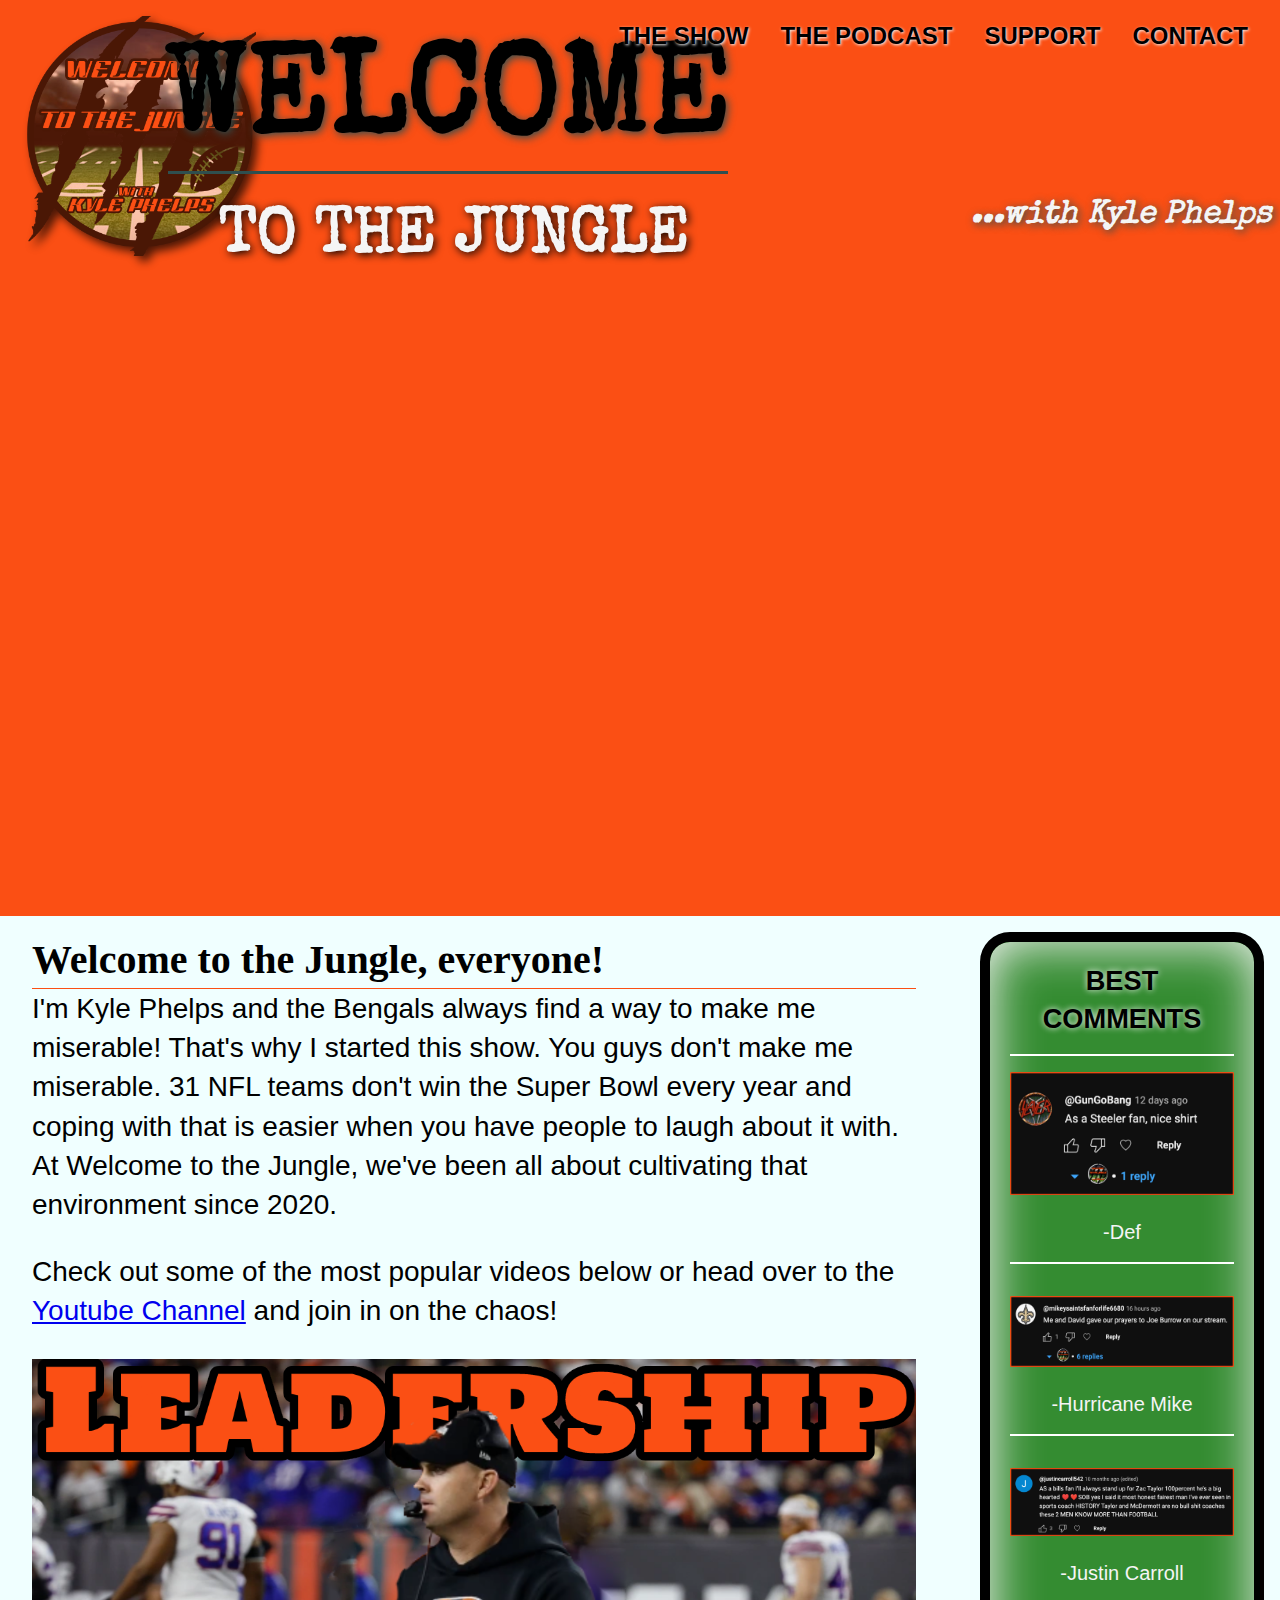
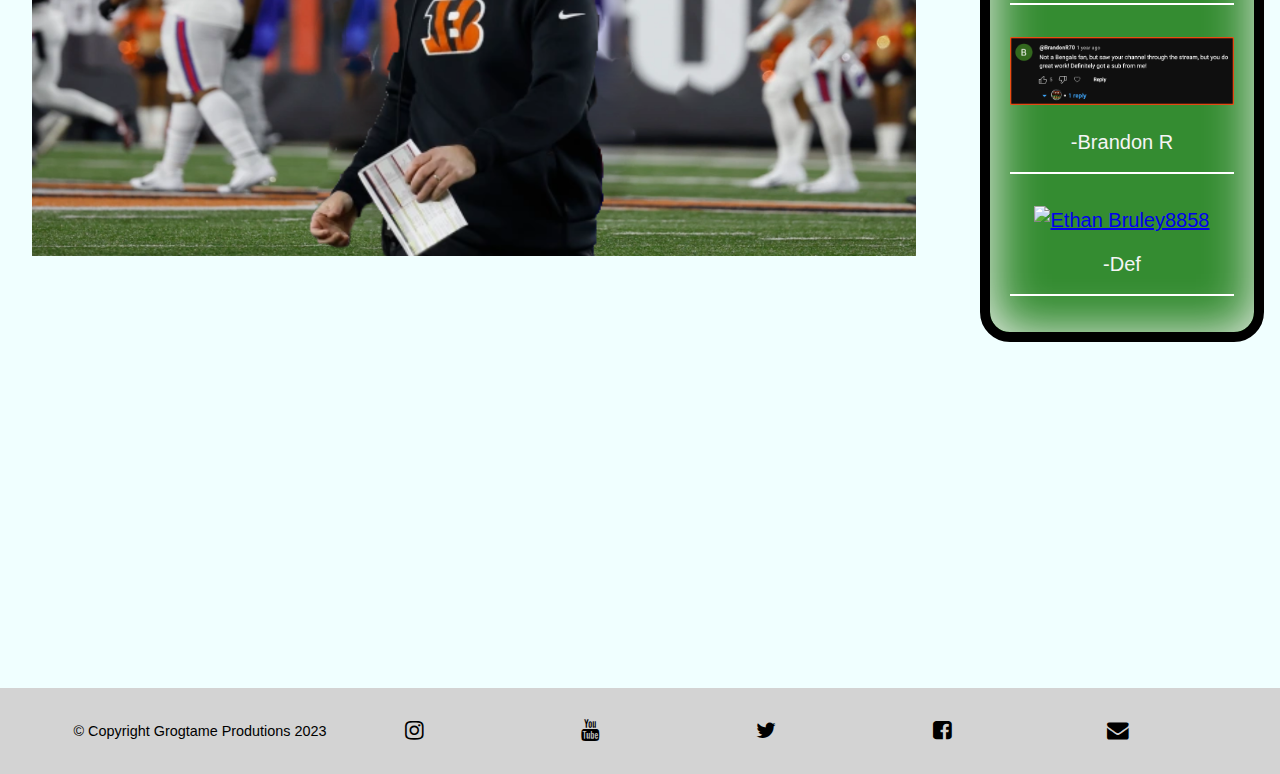
==== wttj.html @ 72ca7c63 "Initial commit" ====
<!DOCTYPE html>
<html lang="en">
   <head>
      <meta charset="UTF-8">
      <meta http-equiv="X-UA-Compatible" content="IE-edge">
      <meta name="viewport" content="width=device-width, initial-scale=1.0">
      <title>Welcome to the Jungle</title>
      <link rel="stylesheet" href="reset.css">
      <link rel="stylesheet" href="main-final.css">
      <link rel="stylesheet" href='https://maxcdn.bootstrapcdn.com/font-awesome/4.3.0/css/font-awesome.min.css'>
      <link rel="preconnect" href="https://fonts.googleapis.com">
      <link rel="preconnect" href="https://fonts.gstatic.com" crossorigin>
      <link href="https://fonts.googleapis.com/css2?family=Special+Elite&display=swap" rel="stylesheet">
      <link rel="stylesheet" href="fancybox/fancybox.css">
      <script src="fancybox/jquery-3.3.1.min.js"></script>
      <script src="fancybox/fancybox.js"></script>
   </head>
   <body>
   <div class="wrapper">
      <header>
         <h1>
            <a class="logo" href="index.html">
               <img alt="Home" src="images/logo.png"> 
            </a>
         </h1>
         <div class="site-name">
            <h2>WELCOME</h2>
            <h3>TO THE JUNGLE</h3>
         </div>
         <h4>...with Kyle Phelps</h4>
      </header>
   </div>
      <div class="home-nav">
         <nav>
            <ul>
               <li><a href="wttj.html">The Show</a></li>
               <li><a href="bohp.html">The Podcast</a></li>
               <li><a href="support.html">Support</a></li>
                  <!-- <li><a href="store.html">Store</a></li> -->
                  <!-- For now, I'm getting rid of the Store page because the code for it would go a bit beyond the scope of this class. Luckily, there's still five total pages so it should still work for the final project -->
               <li><a href="contact.html">Contact</a></li>
            </ul>
         </nav>
      </div>
   <main>
      <section class="left-column">
         <h2>Welcome to the Jungle, everyone!</h2>
         <p>I'm Kyle Phelps and the Bengals always find a way to make me miserable! That's why I started this show. You guys don't make me miserable. 31 NFL teams don't win the Super Bowl every year and coping with that is easier when you have people to laugh about it with. At Welcome to the Jungle, we've been all about cultivating that environment since 2020. </p>
         <p>Check out some of the most popular videos below or head over to the <a href="https://www.youtube.com/@wttk">Youtube Channel</a> and join in on the chaos!</p>
         <img src="images/Leadership.png" alt="Leadership">
      </section>

      <section class="right-column">
         <h2>BEST COMMENTS</h2>
         <div>
            <figure>
               <a href="images/Gungobang.png" class="fancybox" rel="gallery">
                  <img src="images/Gungobang.png" alt="Gungobang" >
               </a>
               
               <figcaption>
                  -Def

               </figcaption>
            </figure>
               <figure>
                  <a href="images/mikey.png" class="fancybox" rel="gallery">
                     <img src="images/mikey.png" alt="Hurricane Mike" >
                  </a>
                  
                  <figcaption>
                     -Hurricane Mike

                  </figcaption>
            </figure>
            
            <figure>
               <a href="images/justin.png" class="fancybox" rel="gallery">
                  <img src="images/justin.png" alt="Justin Carroll" >
               </a>
               
               <figcaption>
                  -Justin Carroll

               </figcaption>
            </figure>
            
            <figure>
               <a href="images/brandon.png" class="fancybox" rel="gallery">
                  <img src="images/brandon.png" alt="Brandon R" >
               </a>
               
               <figcaption>
                  -Brandon R

               </figcaption>
            </figure>
            <figure>
               <a href="images/ethan.png" class="fancybox" rel="gallery">
                  <img src="images/ethan.png" alt="Ethan Bruley8858" >
               </a>
               
               <figcaption>
                  -Def

               </figcaption>
            </figure>
         </div>
      </section>
      <section class="videos">
         <iframe width="280" height="auto" src="https://www.youtube.com/embed/H_jzzt35oas?si=mQTj9OimKtSx0bPA" title="YouTube video player" frameborder="0" allow="accelerometer; autoplay; clipboard-write; encrypted-media; gyroscope; picture-in-picture; web-share" allowfullscreen></iframe>
         <iframe width="280" height="auto" src="https://www.youtube.com/embed/NuEoFuwTE9w?si=073qEGn9aRz0Zsb5" title="YouTube video player" frameborder="0" allow="accelerometer; autoplay; clipboard-write; encrypted-media; gyroscope; picture-in-picture; web-share" allowfullscreen></iframe>
         <iframe width="280" height="auto" src="https://www.youtube.com/embed/2eCDBHDMLbc?si=l48j_peCQRiSDbmh" title="YouTube video player" frameborder="0" allow="accelerometer; autoplay; clipboard-write; encrypted-media; gyroscope; picture-in-picture; web-share" allowfullscreen></iframe>
         <iframe width="280" height="auto" src="https://www.youtube.com/embed/sk3ffFS4HSg?si=VBv--B50miMCjBxT" title="YouTube video player" frameborder="0" allow="accelerometer; autoplay; clipboard-write; encrypted-media; gyroscope; picture-in-picture; web-share" allowfullscreen></iframe>
         
      </section>
   </main>
   <footer>
      © Copyright Grogtame Produtions 2023
      <a href="http://www.instagram.com/urbanlegendphelps">
         <i class="fa fa-instagram"></i>
      </a>
      
      <a href="http://www.youtube.com/@WTTJ">
         <i class="fa fa-youtube"></i>
      </a>

      <a href="http://www.twitter.com/@kylephelps92">
         <i class="fa fa-twitter"></i>
      </a>

      <a href="http://www.facebook.com/ThePhelps">
         <i class="fa fa-facebook-square"></i>
      </a>

      <a href="mailto:wttjshow@gmail.com">
         <i class="fa fa-envelope"></i> 
      </a>
   </footer>
   <script>
      $(document).ready(function() {
         $(".fancybox").fancybox();
      });
   </script>  
</body>
</html>
---- main-final.css ----
body {
   background-color: azure;
   font-family: 'Franklin Gothic Medium', 'Arial Narrow', Arial, sans-serif;
}

.wrapper {
   background-color: white;
}

header {
   background-color: #fb4f14;
   padding: .5rem;
   display: flex;
   justify-content: space-between; /* Ensures spacing between logo and nav */
   position: relative; 
   height: 100vh; /* Keeps the header full-screen */
   align-items: flex-start; /* Aligns nav and logo at the top */
}

header h1 {
   position: absolute;
   top: 1rem;
   left: 1rem;
   min-width: 10rem;
   max-width: 15rem;
   filter: drop-shadow(5px 5px 5px black);
   z-index: 2;
   opacity: 0.7;
}


.site-name {
   padding-left: 10rem;
   padding-top: 2rem;
   padding-bottom: .5rem;
   max-width: 35rem;
   font-family: 'Special Elite', sans-serif;
   z-index: 2; /* Ensures the site name is above the video */
}

header h2 {
   display: flex;
   justify-content: center;
   font-size: 8rem;
   text-shadow: 2px 2px 8px darkslategray;
   border-bottom: 3px solid darkslategray;
   padding-bottom: .2rem;
   z-index: 2;
}

header h3 {
   display: flex;
   justify-content: center;
   padding-left: .8rem;
   padding-top: 2rem;
   font-size: 4rem;
   text-shadow: 2px 2px 8px black;
   color: whitesmoke;
   line-height: 4rem;
   z-index: 2;
}

h4 {
   font-size: 2rem;
   color: whitesmoke;
   white-space: nowrap;
   max-margin-left: 5rem;
   font-style: italic;
   text-shadow: 2px 2px 8px darkslategray;
   padding-top: 12rem;
   padding-left: 5rem;
   font-family: 'Special Elite', sans-serif;
   z-index: 2;
}

/* Video container styling */
.video-container {
   position: absolute;
   top: 0;
   left: 0;
   width: 100%;
   height: 100%;
   overflow: hidden;
   z-index: 1; /* Ensures the video stays behind the content */
}

.video-container iframe {
   position: absolute;
   top: 50%;
   left: 50%;
   width: 100vw; /* Full width of the viewport */
   height: 100vh; /* Full height of the viewport */
   transform: translate(-50%, -50%) scale(1.2); /* Centers and slightly scales the video */
   pointer-events: none; /* Makes the video unclickable */
   border: none; /* Removes any default border */
}



img {
   max-width: 100%;
   height: auto;
}

nav {
   position: absolute;
   top: 1rem;
   right: 1rem;
   z-index: 2;
   text-transform: uppercase;
   background-color: transparent; /* No background in header */
   text-shadow: 1px 1px 3px whitesmoke;
}

nav ul {
   display: flex;
   justify-content: flex-end; /* Align nav items to the right */
   align-items: center;
   padding: 0; /* Remove padding for smaller size */
   margin: 0;
   list-style-type: none;;
}

nav a {
   text-decoration: none;
   font-size: 1.5rem; /* Smaller text */
   font-weight: bold;
   color: black;
   padding: 0.5rem 1rem; /* Smaller padding */
   color: var(--white);
    display: block;
    pointer-events: auto;
    transition: opacity 1s var(--expo-out);
}

nav a:hover {
   background-color: black;
   opacity: 0.8;
   color: white;
   text-shadow: 3px 3px 5px #fb4f14;
   border-radius: 2rem;
}

main {
   display: grid;
   grid-template-columns: 3fr 1fr;
   grid-gap: 1rem;
   font-size: 125%;
   line-height: 1.4;
}

.left-column {
   font-size: 140%;
   line-height: 1.4;
   padding: 1rem 2rem;
   font-family: Arial, Helvetica, sans-serif;
}

.right-column h2 {
   display: flex;
   justify-content: flex-start;
   font-size: 1.7rem;
   padding-bottom: 10px;
   margin-bottom: 0;
   color: black;
   text-shadow: 0px 0px 6px whitesmoke;
   border-bottom: 2px solid white;
   padding-bottom: 1rem;
}

.right-column {
   background-color: #348c31;
   box-shadow: inset 2px 2px 50px whitesmoke;
   border-radius: 30px;
   display: flex;
   flex-direction: column;
   justify-content: space-evenly;
   align-items: center;
   text-align: center;
   margin: 1rem 1rem 1rem 1rem;
   padding: 20px;
   border: 10px solid black;
}

.right-column div {
   display: flex;
   flex-direction: column;
   justify-content: space-between;
   align-items: space-between;
   min-height: 85%;
}

.right-column figure {
   margin-top: 1rem;
   margin-bottom: 1rem;
   border-bottom: 2px solid white;
   width: 100%;
}

.right-column figcaption {
   color: whitesmoke;
   font-family: 'Franklin Gothic Medium', 'Arial Narrow', Arial, sans-serif;
   margin-top: 1rem;
   margin-bottom: 1rem;
}

.left-column h2 {
   font-family: Georgia, 'Times New Roman', Times, serif;
   font-size: 2.5rem;
   color: black;
   border-bottom: 1px solid #fb4f14;
}

footer {
   background-color: lightgrey;
   color: black;
   display: flex;
   padding: 2rem 1em;
   font-size: 90%;
   width: 100%;
   justify-content: center;
   align-items: center;
   box-sizing: border-box;
   overflow: hidden;
 }
 
 .footer-container {
   display: flex;
   justify-content: space-evenly;
   align-items: center;
   width: 100%;
 }
 
 .footer-left,
 .footer-center,
 .footer-right {
   display: flex;
   align-items: center;
 }
 
 .footer-right {
   margin-left: 1rem; /* Adjust as needed */
 }
 
 /* Optional: Adjust spacing between icons */
 .footer-center a {
   margin: 0 0.5rem;
 }

footer a {
   color: black;
   font-size: 150%;
   width: 11rem;
   text-align: center;
   display: inline-block;
   text-decoration: none;
}

footer a:hover {
   color: #fb4f14;
   text-shadow: 0 0 5px black;
}

.email {
   width: 2rem;
}

.video-gallery {
   background-color: #f4f4f4;
   padding: 2rem;
   text-align: center;
}

.video-gallery h2 {
   font-size: 2rem;
   margin-bottom: 1rem;
   color: #333;
}

.video-scroll {
   display: flex;
   overflow-x: auto;
   gap: 1rem; /* Space between videos */
   padding: 1rem;
   scroll-behavior: smooth;
}

.video-item {
   flex: 0 0 auto; /* Prevent flex item from shrinking */
   width: 300px; /* Adjust width as needed */
   height: 200px; /* Adjust height as needed */
   background: #fff;
   border: 1px solid #ddd;
   border-radius: 8px;
   box-shadow: 0 2px 5px rgba(0, 0, 0, 0.1);
}

.video-item iframe {
   width: 100%;
   height: 100%;
   border: none;
}


.image-container {
   position: relative;
   display: inline-block;
   max-width: 100%;
}

.image-container img {
   display: block;
   width: 100%;
   height: auto;
   border-radius: 3rem;
}

.overlay {
   position: absolute;
   top: 0;
   left: 0;
   width: 100%;
   height: 100%;
   background: rgba(128, 128, 128, 0.4); /* Darker gray overlay with 70% opacity for better contrast */
   display: flex;
   justify-content: center;
   align-items: center;
   color: black;
   font-size: 20vh; /* Increased font size */
   font-weight: bold;
   text-shadow: 4px 4px 8px whitesmoke; /* Stronger text shadow for better contrast */
   z-index: 1;
   font-style: italic;
   
   border-radius: 3rem;
}

.overlay-text {
   text-align: center;
   padding: 1rem;
   line-height: 1.2;
   font-size: 9vw; /* Responsive font size based on viewport width */
   max-font-size: 10rem; /* Maximum font size */
}


/* Base styles (for larger screens) */
body {
   font-size: 16px; /* Base font size for larger screens */
}

/* Styles for tablets (up to 768px wide) */
@media (max-width: 768px) {
   main {
       display: block; /* Switch to a block layout */
   }

   .overlay-text {
      font-size: 7vw; /* Adjust for tablets */
      max-font-size: 8rem; /* Maximum font size for tablets */
  }

   .left-column,
   .right-column {
       margin: 0 auto; /* Center align columns */
       padding: 1rem; /* Adjust padding */
   }

   .left-column {
       margin-bottom: 1rem; /* Space between columns */
   }

   .right-column {
       background-color: #348c31; /* Retain styling */
       box-shadow: inset 2px 2px 50px whitesmoke; /* Retain styling */
       border-radius: 30px; /* Retain styling */
   }

   .video-gallery {
       padding: 1rem; /* Adjust padding */
   }

   .video-item {
       width: 100%; /* Full width of parent container */
       height: auto; /* Adjust height proportionally */
   }

   footer {
       flex-direction: column; /* Stack footer items vertically */
       align-items: center; /* Center align items */
   }

   footer a {
       width: auto; /* Adjust link width */
       font-size: 1.2rem; /* Adjust font size */
   }
}

/* Styles for phones (up to 480px wide) */
@media (max-width: 480px) {
   main {
       display: block; /* Ensure block layout */
   }

   .left-column,
   .right-column {
       font-size: 0.9rem; /* Smaller font size */
       padding: 0.5rem; /* Adjust padding */
   }

   .right-column {
       border: 3px solid black; /* Adjust border size */
       margin: 0.25rem; /* Adjust margin */
   }

   .video-gallery {
       padding: 0.5rem; /* Adjust padding */
   }

   .video-item {
       width: 100%; /* Full width of parent container */
       height: auto; /* Adjust height proportionally */
   }

   .overlay-text {
      font-size: 10vw; /* Larger text size for phones */
      max-font-size: 6rem; /* Maximum font size for phones */
  }

   footer {
       font-size: 0.8rem; /* Smaller font size */
   }

   footer a {
       font-size: 1rem; /* Smaller font size */
   }
}
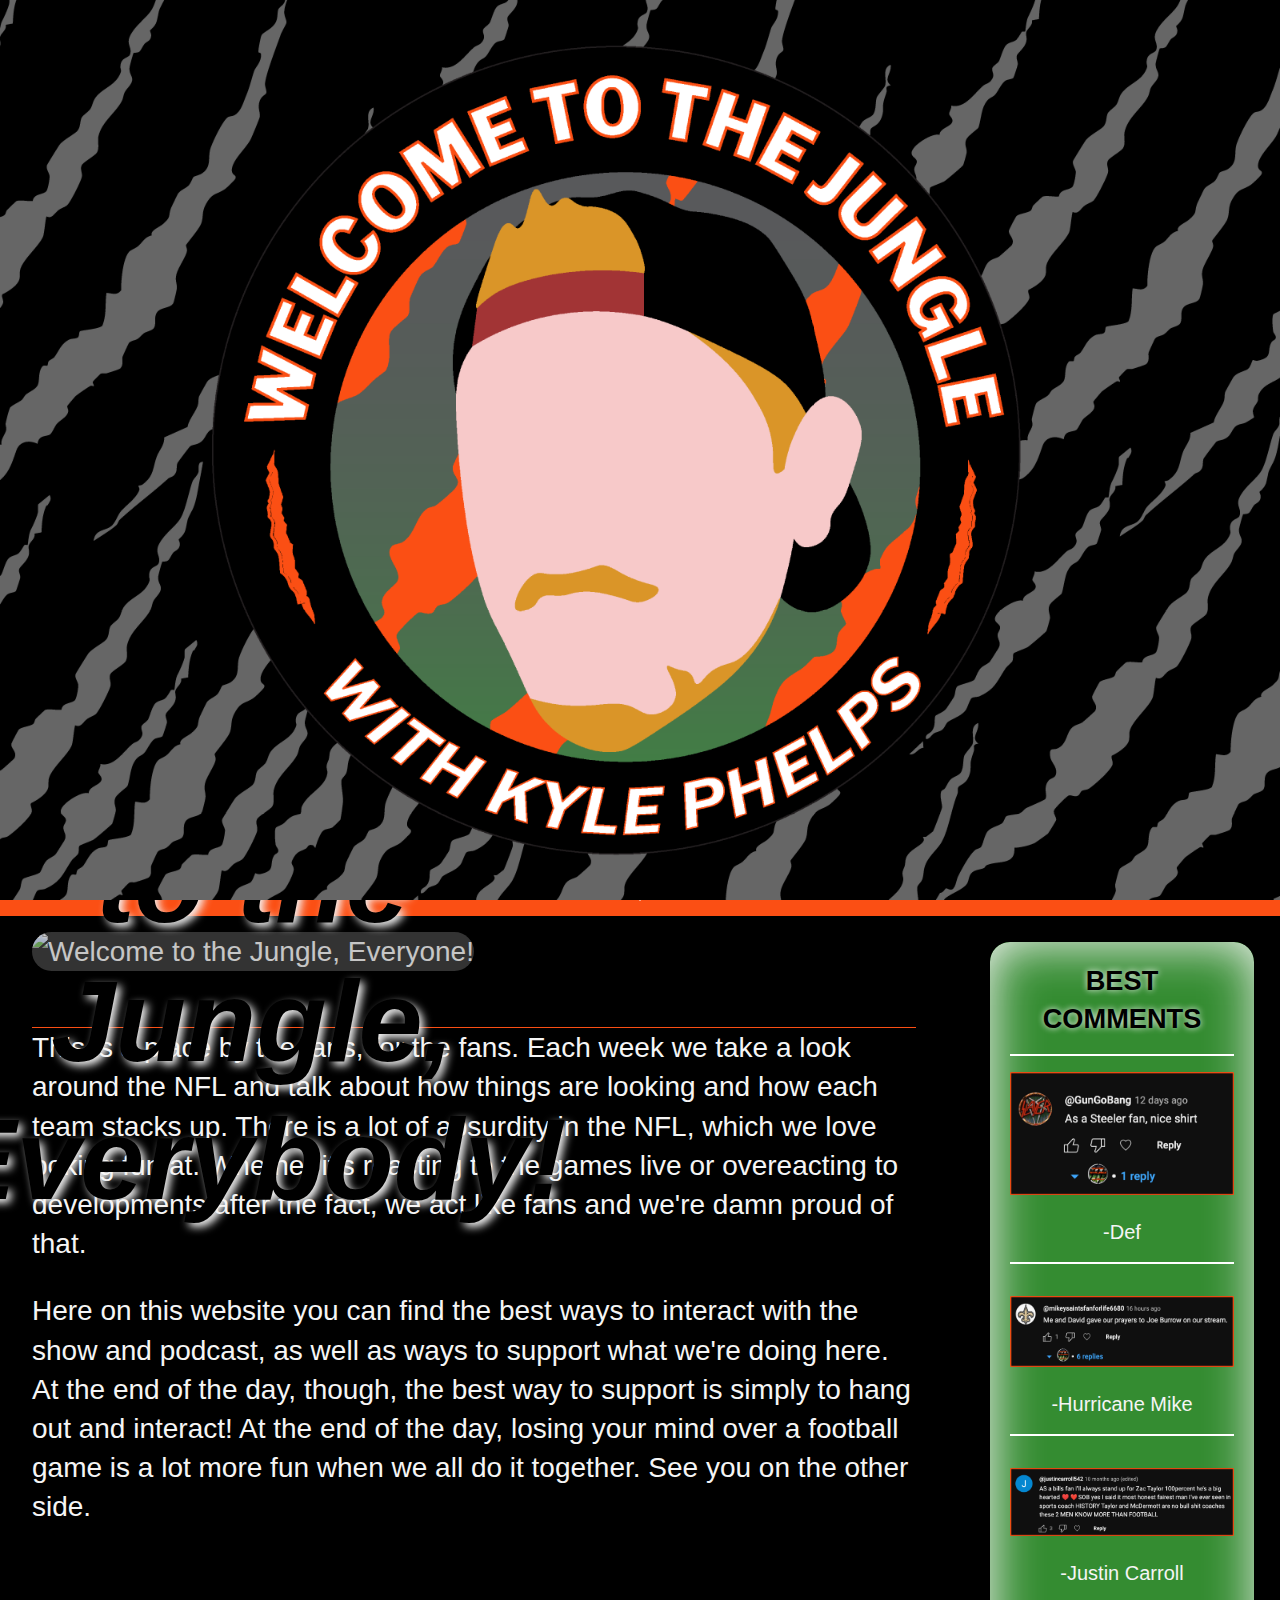
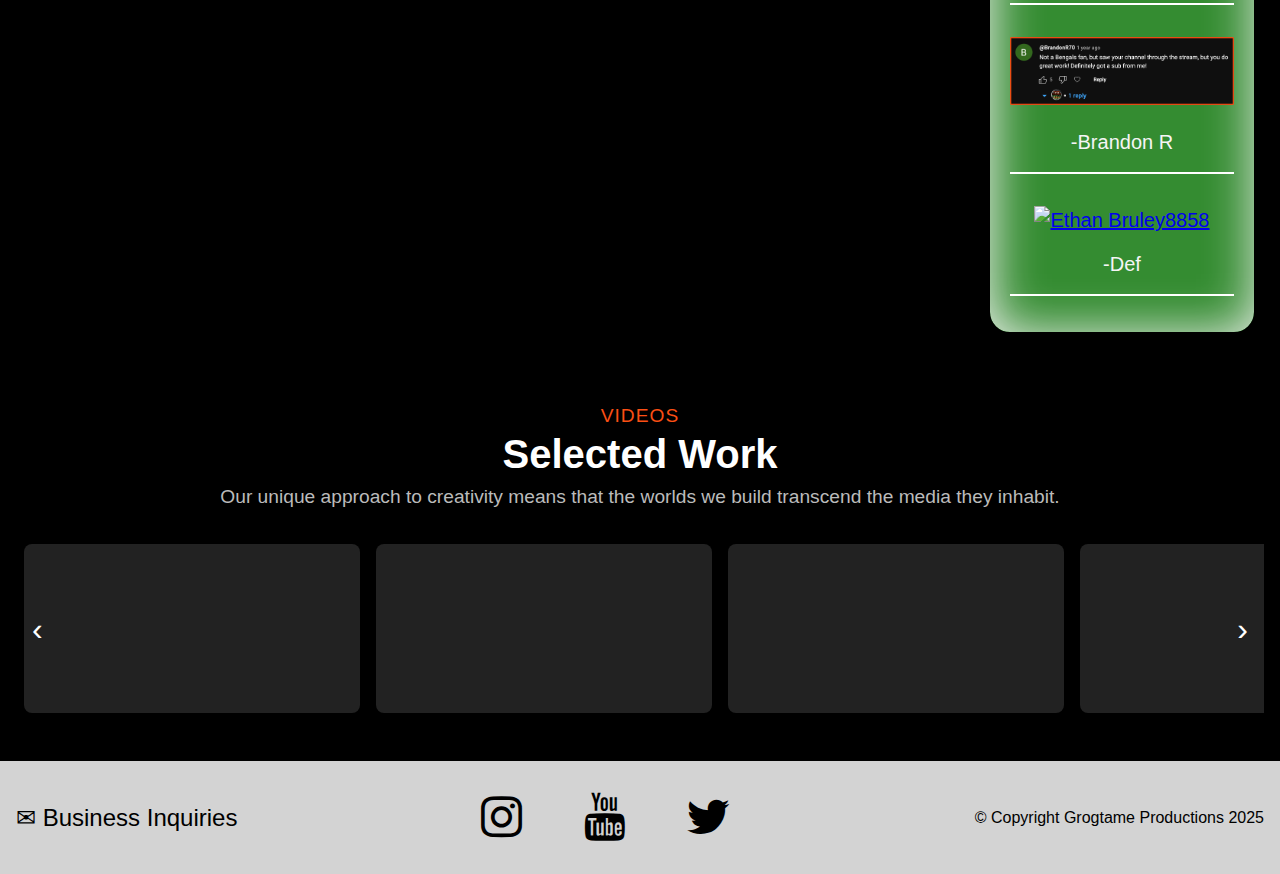
==== commit 8dc370ca: "Finalized CSS for home page and built other pages" ====
--- a/wttj.html
+++ b/wttj.html
@@ -1,146 +1,172 @@
 <!DOCTYPE html>
 <html lang="en">
-   <head>
-      <meta charset="UTF-8">
-      <meta http-equiv="X-UA-Compatible" content="IE-edge">
-      <meta name="viewport" content="width=device-width, initial-scale=1.0">
-      <title>Welcome to the Jungle</title>
-      <link rel="stylesheet" href="reset.css">
-      <link rel="stylesheet" href="main-final.css">
-      <link rel="stylesheet" href='https://maxcdn.bootstrapcdn.com/font-awesome/4.3.0/css/font-awesome.min.css'>
-      <link rel="preconnect" href="https://fonts.googleapis.com">
-      <link rel="preconnect" href="https://fonts.gstatic.com" crossorigin>
-      <link href="https://fonts.googleapis.com/css2?family=Special+Elite&display=swap" rel="stylesheet">
-      <link rel="stylesheet" href="fancybox/fancybox.css">
-      <script src="fancybox/jquery-3.3.1.min.js"></script>
-      <script src="fancybox/fancybox.js"></script>
-   </head>
-   <body>
-   <div class="wrapper">
-      <header>
-         <h1>
-            <a class="logo" href="index.html">
-               <img alt="Home" src="images/logo.png"> 
-            </a>
-         </h1>
-         <div class="site-name">
-            <h2>WELCOME</h2>
-            <h3>TO THE JUNGLE</h3>
-         </div>
-         <h4>...with Kyle Phelps</h4>
-      </header>
-   </div>
-      <div class="home-nav">
-         <nav>
-            <ul>
-               <li><a href="wttj.html">The Show</a></li>
-               <li><a href="bohp.html">The Podcast</a></li>
-               <li><a href="support.html">Support</a></li>
-                  <!-- <li><a href="store.html">Store</a></li> -->
-                  <!-- For now, I'm getting rid of the Store page because the code for it would go a bit beyond the scope of this class. Luckily, there's still five total pages so it should still work for the final project -->
-               <li><a href="contact.html">Contact</a></li>
-            </ul>
-         </nav>
+<head>
+  <meta charset="UTF-8">
+  <meta http-equiv="X-UA-Compatible" content="IE=edge">
+  <meta name="viewport" content="width=device-width, initial-scale=1.0">
+  <title>Welcome to the Jungle</title>
+  <link rel="stylesheet" href="reset.css">
+  <link rel="stylesheet" href="main-final.css">
+  <link rel="stylesheet" href="https://maxcdn.bootstrapcdn.com/font-awesome/4.3.0/css/font-awesome.min.css">
+  <link rel="preconnect" href="https://fonts.googleapis.com">
+  <link rel="preconnect" href="https://fonts.gstatic.com" crossorigin>
+  <link href="https://fonts.googleapis.com/css2?family=Special+Elite&display=swap" rel="stylesheet">
+  <link rel="stylesheet" href="fancybox/fancybox.css">
+  <script src="https://cdn.jsdelivr.net/npm/@yr/youtube-embed@1.1.1/lib/YTEmbed.js"></script>
+  <script src="fancybox/jquery-3.3.1.min.js"></script>
+  <script src="fancybox/fancybox.js"></script>
+  <script src="script.js" defer></script>
+</head>
+<body>
+  <div class="screen-overlay"></div>
+  <div class="wrapper">
+    <header>
+      <h1>
+        <a class="logo" href="index.html">
+          <img alt="Home" src="images/logo.png"> 
+        </a>
+      </h1>
+      <div class="video-container">
+        <iframe 
+  width="100%" 
+  height="100%" 
+  src="https://www.youtube.com/embed/rTckKvS-YcQ?autoplay=1&mute=1&loop=1&playlist=rTckKvS-YcQ&si=tTXkuN-q-cDGftH6" 
+  title="YouTube video player" 
+  frameborder="0" 
+  allow="accelerometer; autoplay; clipboard-write; encrypted-media; gyroscope; picture-in-picture; web-share" 
+  referrerpolicy="strict-origin-when-cross-origin" 
+  allowfullscreen>
+</iframe>
+
       </div>
-   <main>
-      <section class="left-column">
-         <h2>Welcome to the Jungle, everyone!</h2>
-         <p>I'm Kyle Phelps and the Bengals always find a way to make me miserable! That's why I started this show. You guys don't make me miserable. 31 NFL teams don't win the Super Bowl every year and coping with that is easier when you have people to laugh about it with. At Welcome to the Jungle, we've been all about cultivating that environment since 2020. </p>
-         <p>Check out some of the most popular videos below or head over to the <a href="https://www.youtube.com/@wttk">Youtube Channel</a> and join in on the chaos!</p>
-         <img src="images/Leadership.png" alt="Leadership">
-      </section>
+      <div class="scroll-indicator">
+        <div class="arrow"></div>
+      </div>
+    </header>
+  </div>
+   
+  <nav class="nav-tray">
+    <ul>
+    <li><a href="wttj.html">The Show</a></li>
+    <li><a href="bohp.html">The Podcast</a></li>
+    <li><a href="zone.html">Fan Zone</a></li>
+    <!-- <li><a href="store.html">Store</a></li> To be built and finished later -->
+    <li><a href="contact.html">Events</a></li>
+    </ul>
+  </nav>
 
-      <section class="right-column">
-         <h2>BEST COMMENTS</h2>
-         <div>
-            <figure>
-               <a href="images/Gungobang.png" class="fancybox" rel="gallery">
-                  <img src="images/Gungobang.png" alt="Gungobang" >
-               </a>
-               
-               <figcaption>
-                  -Def
+  <main>
+   <section class="left-column">
+      <div class="image-container">
+        <img src="images/kyle.png" alt="Welcome to the Jungle, Everyone!">
+        <div class="overlay">
+          <div class="overlay-text">Welcome to the Jungle, Everybody!</div>
+        </div>
+      </div>
+      <h2>Join our Community!</h2>
+      <p>This is a place by the fans, for the fans. Each week we take a look around the NFL and talk about how things are looking and how each team stacks up. There is a lot of absurdity in the NFL, which we love poking fun at. Whether it's reacting to the games live or overeacting to developments after the fact, we act like fans and we're damn proud of that.</p>
+      <p>Here on this website you can find the best ways to interact with the show and podcast, as well as ways to support what we're doing here. At the end of the day, though, the best way to support is simply to hang out and interact! At the end of the day, losing your mind over a football game is a lot more fun when we all do it together. See you on the other side.</p>
+    </section>
+    <section class="right-column">
+      <h2>BEST COMMENTS</h2>
+      <div>
+        <figure>
+          <a href="images/Gungobang.png" class="fancybox" rel="gallery">
+            <img src="images/Gungobang.png" alt="Gungobang" >
+          </a>
+          <figcaption>-Def</figcaption>
+        </figure>
+        <figure>
+          <a href="images/mikey.png" class="fancybox" rel="gallery">
+            <img src="images/mikey.png" alt="Hurricane Mike" >
+          </a>
+          <figcaption>-Hurricane Mike</figcaption>
+        </figure>
+        <figure>
+          <a href="images/justin.png" class="fancybox" rel="gallery">
+            <img src="images/justin.png" alt="Justin Carroll" >
+          </a>
+          <figcaption>-Justin Carroll</figcaption>
+        </figure>
+        <figure>
+          <a href="images/brandon.png" class="fancybox" rel="gallery">
+            <img src="images/brandon.png" alt="Brandon R" >
+          </a>
+          <figcaption>-Brandon R</figcaption>
+        </figure>
+        <figure>
+          <a href="images/ethan.png" class="fancybox" rel="gallery">
+            <img src="images/ethan.png" alt="Ethan Bruley8858" >
+          </a>
+          <figcaption>-Def</figcaption>
+        </figure>
+      </div>
+  </main>
 
-               </figcaption>
-            </figure>
-               <figure>
-                  <a href="images/mikey.png" class="fancybox" rel="gallery">
-                     <img src="images/mikey.png" alt="Hurricane Mike" >
-                  </a>
-                  
-                  <figcaption>
-                     -Hurricane Mike
+<!-- Updated Video Gallery Section -->
+<section class="video-gallery-section">
+  <div class="container">
+    <div class="gallery-header">
+      <div class="gallery-subtitle">Videos</div>
+      <h2 class="gallery-title">Selected Work</h2>
+      <p class="gallery-description">
+        Our unique approach to creativity means that the worlds we build transcend the media they inhabit.
+      </p>
+    </div>
+    <div class="gallery-slider">
+      <button class="gallery-prev" aria-label="Previous slide" onclick="scrollGallery('prev')">‹</button>
+      <div class="slider-wrapper" id="sliderWrapper">
+        <!-- Video Items Populated Dynamically -->
+      </div>
+      <button class="gallery-next" aria-label="Next slide" onclick="scrollGallery('next')">›</button>
+    </div>
+  </div>
+</section>
 
-                  </figcaption>
-            </figure>
-            
-            <figure>
-               <a href="images/justin.png" class="fancybox" rel="gallery">
-                  <img src="images/justin.png" alt="Justin Carroll" >
-               </a>
-               
-               <figcaption>
-                  -Justin Carroll
+  <footer>
+    <div class="footer-container">
+      <div class="footer-left">
+        <a href="mailto:wttjshow@gmail.com">	✉ Business Inquiries</a>
+      </div>
+      <div class="footer-center">
+        <a href="http://www.instagram.com/urbanlegendphelps">
+          <i class="fa fa-instagram"></i>
+        </a>
+        <a href="http://www.youtube.com/@WTTJ">
+          <i class="fa fa-youtube"></i>
+        </a>
+        <a href="http://www.twitter.com/@kylephelps92">
+          <i class="fa fa-twitter"></i>
+        </a>
+      </div>
+      <div class="footer-right">
+        © Copyright Grogtame Productions 2025
+      </div>
+    </div>
+  </footer>
 
-               </figcaption>
-            </figure>
-            
-            <figure>
-               <a href="images/brandon.png" class="fancybox" rel="gallery">
-                  <img src="images/brandon.png" alt="Brandon R" >
-               </a>
-               
-               <figcaption>
-                  -Brandon R
+  <script>
+    $(document).ready(function() {
+      $(".fancybox").fancybox();
+    });
+  </script>
+</body>
+</html>
 
-               </figcaption>
-            </figure>
-            <figure>
-               <a href="images/ethan.png" class="fancybox" rel="gallery">
-                  <img src="images/ethan.png" alt="Ethan Bruley8858" >
-               </a>
-               
-               <figcaption>
-                  -Def
 
-               </figcaption>
-            </figure>
-         </div>
-      </section>
-      <section class="videos">
-         <iframe width="280" height="auto" src="https://www.youtube.com/embed/H_jzzt35oas?si=mQTj9OimKtSx0bPA" title="YouTube video player" frameborder="0" allow="accelerometer; autoplay; clipboard-write; encrypted-media; gyroscope; picture-in-picture; web-share" allowfullscreen></iframe>
-         <iframe width="280" height="auto" src="https://www.youtube.com/embed/NuEoFuwTE9w?si=073qEGn9aRz0Zsb5" title="YouTube video player" frameborder="0" allow="accelerometer; autoplay; clipboard-write; encrypted-media; gyroscope; picture-in-picture; web-share" allowfullscreen></iframe>
-         <iframe width="280" height="auto" src="https://www.youtube.com/embed/2eCDBHDMLbc?si=l48j_peCQRiSDbmh" title="YouTube video player" frameborder="0" allow="accelerometer; autoplay; clipboard-write; encrypted-media; gyroscope; picture-in-picture; web-share" allowfullscreen></iframe>
-         <iframe width="280" height="auto" src="https://www.youtube.com/embed/sk3ffFS4HSg?si=VBv--B50miMCjBxT" title="YouTube video player" frameborder="0" allow="accelerometer; autoplay; clipboard-write; encrypted-media; gyroscope; picture-in-picture; web-share" allowfullscreen></iframe>
-         
-      </section>
-   </main>
-   <footer>
-      © Copyright Grogtame Produtions 2023
-      <a href="http://www.instagram.com/urbanlegendphelps">
-         <i class="fa fa-instagram"></i>
-      </a>
-      
-      <a href="http://www.youtube.com/@WTTJ">
-         <i class="fa fa-youtube"></i>
-      </a>
+<script>
+  document.addEventListener("DOMContentLoaded", () => {
+    const hamburger = document.querySelector(".hamburger-menu");
+    const navLinks = document.querySelector(".nav-links");
 
-      <a href="http://www.twitter.com/@kylephelps92">
-         <i class="fa fa-twitter"></i>
-      </a>
-
-      <a href="http://www.facebook.com/ThePhelps">
-         <i class="fa fa-facebook-square"></i>
-      </a>
-
-      <a href="mailto:wttjshow@gmail.com">
-         <i class="fa fa-envelope"></i> 
-      </a>
-   </footer>
-   <script>
-      $(document).ready(function() {
-         $(".fancybox").fancybox();
-      });
-   </script>  
-</body>
-</html>+    hamburger.addEventListener("click", () => {
+      navLinks.classList.toggle("open");
+    });
+  });
+</script>
+<script>document.addEventListener("DOMContentLoaded", () => {
+  // Add a "loaded" class to the body after 2 seconds
+  setTimeout(() => {
+    document.body.classList.add("loaded");
+  }, 2000); // Adjust time as needed
+});</script>--- a/main-final.css
+++ b/main-final.css
@@ -1,21 +1,47 @@
 body {
-   background-color: azure;
+   background-color: black;
    font-family: 'Franklin Gothic Medium', 'Arial Narrow', Arial, sans-serif;
-}
+   font-size: 16px;
+}
+
+.screen-overlay {
+   position: fixed; /* Make it cover the viewport */
+   top: 0;
+   left: 0;
+   width: 100vw;
+   height: 100vh;
+   z-index: 9999; /* Ensure it's on top of everything */
+   background: url('images/Splash.png') center center / cover no-repeat; /* Image settings */
+   opacity: 1; /* Fully visible initially */
+   pointer-events: none; /* Disable interaction with the overlay */
+ }
+
+ body.loaded .screen-overlay {
+   animation: fadeOut 1s ease forwards;
+ }
+ 
+ @keyframes fadeOut {
+   to {
+     opacity: 0;
+     visibility: hidden; /* Hide the element after the fade-out */
+   }
+ }
+ 
 
 .wrapper {
    background-color: white;
 }
 
+/* Header */
 header {
    background-color: #fb4f14;
-   padding: .5rem;
-   display: flex;
-   justify-content: space-between; /* Ensures spacing between logo and nav */
-   position: relative; 
-   height: 100vh; /* Keeps the header full-screen */
-   align-items: flex-start; /* Aligns nav and logo at the top */
-}
+   padding: 0.5rem;
+   display: flex;
+   justify-content: space-between;
+   align-items: flex-start;
+   position: relative;
+   height: 100vh;
+   }
 
 header h1 {
    position: absolute;
@@ -88,8 +114,8 @@
    position: absolute;
    top: 50%;
    left: 50%;
-   width: 100vw; /* Full width of the viewport */
-   height: 100vh; /* Full height of the viewport */
+   width: 1920px; /* Original video width (example: Full HD) */
+   height: 1080px; /* Original video height (example: Full HD) */
    transform: translate(-50%, -50%) scale(1.2); /* Centers and slightly scales the video */
    pointer-events: none; /* Makes the video unclickable */
    border: none; /* Removes any default border */
@@ -102,44 +128,105 @@
    height: auto;
 }
 
+/* Scroll Indicator Container */
+.scroll-indicator {
+   position: absolute;
+   bottom: 20px; /* Position near the bottom of the header */
+   left: 50%;
+   transform: translateX(-50%); /* Center horizontally */
+   text-align: center;
+   z-index: 10; /* Ensure it's above the video and other content */
+   font-family: Arial, sans-serif;
+   color: white;
+   font-size: 1.2rem;
+   text-shadow: 1px 1px 3px black;
+ }
+ 
+ /* Arrow Styling */
+ .scroll-indicator .arrow {
+   margin-top: 10px; /* Space between text and arrow */
+   width: 20px;
+   height: 20px;
+   border-left: 3px solid white;
+   border-bottom: 3px solid white;
+   transform: rotate(-45deg); /* Create the arrow shape */
+   animation: bounce 1.5s infinite ease-in-out;
+ }
+ 
+ /* Animation for Arrow */
+ @keyframes bounce {
+   0%, 100% {
+     transform: translate(-50%, 0) rotate(-45deg); /* Default position */
+   }
+   50% {
+     transform: translate(-50%, 10px) rotate(-45deg); /* Move down */
+   }
+ }
+
+/* Navbar */
 nav {
    position: absolute;
    top: 1rem;
    right: 1rem;
    z-index: 2;
    text-transform: uppercase;
-   background-color: transparent; /* No background in header */
-   text-shadow: 1px 1px 3px whitesmoke;
-}
-
-nav ul {
-   display: flex;
-   justify-content: flex-end; /* Align nav items to the right */
-   align-items: center;
-   padding: 0; /* Remove padding for smaller size */
+   background-color: transparent;
+   }
+   
+   .nav-tray {
+   display: flex;
+   justify-content: center;
+   background: rgba(50, 50, 50, 0.2);
+   padding: 1rem;
+   border-radius: 12px;
+   box-shadow: 0px 4px 60px rgba(0, 0, 0, 0.2);
+   backdrop-filter: blur(15px);
+   border-left: 2px solid #ccc;
+   border-right: 2px solid #ccc;
+   border-top: none;
+   border-bottom: none;
+   }
+   
+   .nav-tray ul,
+   nav ul {
+   list-style: none;
+   display: flex;
+   gap: 1.5rem;
+   padding: 0;
    margin: 0;
-   list-style-type: none;;
-}
-
-nav a {
+   }
+   
+   .nav-tray a {
+   padding: 0.5rem 1rem;
+   color: #fb4f14;
+   text-shadow: 3px 3px 4px black;
+   font-weight: bold;
+   border: 1px solid rgba(255, 255, 255, 0.5);
+   border-radius: 8px;
+   transition: background-color 0.3s, color 0.3s;
    text-decoration: none;
-   font-size: 1.5rem; /* Smaller text */
+   border-top: none;
+   border-bottom: none; 
+   }
+   
+   nav a {
+   font-size: 1.5rem;
    font-weight: bold;
-   color: black;
-   padding: 0.5rem 1rem; /* Smaller padding */
    color: var(--white);
-    display: block;
-    pointer-events: auto;
-    transition: opacity 1s var(--expo-out);
-}
-
-nav a:hover {
+   transition: opacity 1s var(--expo-out);
+   }
+   
+   nav a:hover {
    background-color: black;
    opacity: 0.8;
    color: white;
    text-shadow: 3px 3px 5px #fb4f14;
    border-radius: 2rem;
-}
+   }
+
+.hamburger-menu {
+   display: none; /* Hide the hamburger menu by default */
+ }
 
 main {
    display: grid;
@@ -147,6 +234,7 @@
    grid-gap: 1rem;
    font-size: 125%;
    line-height: 1.4;
+   color: whitesmoke;
 }
 
 .left-column {
@@ -211,97 +299,137 @@
    border-bottom: 1px solid #fb4f14;
 }
 
+/* Footer */
 footer {
    background-color: lightgrey;
    color: black;
    display: flex;
    padding: 2rem 1em;
-   font-size: 90%;
    width: 100%;
    justify-content: center;
    align-items: center;
    box-sizing: border-box;
-   overflow: hidden;
- }
- 
- .footer-container {
-   display: flex;
-   justify-content: space-evenly;
+   }
+   
+   .footer-container {
+   display: flex;
+   justify-content: space-between;
    align-items: center;
    width: 100%;
- }
- 
- .footer-left,
- .footer-center,
- .footer-right {
-   display: flex;
-   align-items: center;
- }
- 
- .footer-right {
-   margin-left: 1rem; /* Adjust as needed */
- }
- 
- /* Optional: Adjust spacing between icons */
- .footer-center a {
-   margin: 0 0.5rem;
- }
-
-footer a {
+   }
+   
+   footer a {
    color: black;
    font-size: 150%;
-   width: 11rem;
    text-align: center;
-   display: inline-block;
    text-decoration: none;
-}
-
-footer a:hover {
+   }
+   
+   /* footer icons */
+   footer a i {
+   margin: 0 1.5rem;
+   }
+   
+   /* Size of footer icons */
+   .footer-center {
+   font-size: 2rem;
+   }
+   
+   footer a:hover {
    color: #fb4f14;
    text-shadow: 0 0 5px black;
-}
-
-.email {
-   width: 2rem;
-}
-
-.video-gallery {
-   background-color: #f4f4f4;
-   padding: 2rem;
+   }
+
+/* Video Gallery Section */
+.video-gallery-section {
+   background-color: #000; /* Black background for the gallery section */
+   color: white; /* Text color */
+   padding: 3rem 1rem;
    text-align: center;
-}
-
-.video-gallery h2 {
+ }
+ 
+ .video-gallery-section .gallery-header {
+   margin-bottom: 2rem;
+ }
+ 
+ .video-gallery-section .gallery-subtitle {
+   font-size: 1.2rem;
+   text-transform: uppercase;
+   color: #fb4f14;
+   letter-spacing: 1px;
+   margin-bottom: 0.5rem;
+ }
+ 
+ .video-gallery-section .gallery-title {
+   font-size: 2.5rem;
+   margin-bottom: 0.5rem;
+ }
+ 
+ .video-gallery-section .gallery-description {
+   font-size: 1.2rem;
+   color: #bbb;
+   margin-bottom: 2rem;
+   line-height: 1.6;
+ }
+ 
+ .video-gallery-section .gallery-slider {
+   display: flex;
+   align-items: center;
+   position: relative;
+ }
+ 
+ .video-gallery-section .slider-wrapper {
+   display: flex;
+   overflow: hidden;
+   width: 100%;
+   scroll-behavior: smooth;
+ }
+ 
+ .video-gallery-section .slider-wrapper .video-item {
+   flex: 0 0 auto;
+   margin: 0 0.5rem;
+   background: #222;
+   padding: 0.5rem;
+   border-radius: 8px;
+   box-shadow: 0 2px 4px rgba(0, 0, 0, 0.2);
+   width: 320px;
+ }
+ 
+ .video-gallery-section .slider-wrapper .video-item iframe {
+   width: 100%;
+   border-radius: 4px;
+   border: none;
+ }
+ 
+ .video-gallery-section .gallery-prev,
+ .video-gallery-section .gallery-next {
+   background: none;
+   color: white;
    font-size: 2rem;
-   margin-bottom: 1rem;
-   color: #333;
-}
-
-.video-scroll {
-   display: flex;
-   overflow-x: auto;
-   gap: 1rem; /* Space between videos */
-   padding: 1rem;
-   scroll-behavior: smooth;
-}
-
-.video-item {
-   flex: 0 0 auto; /* Prevent flex item from shrinking */
-   width: 300px; /* Adjust width as needed */
-   height: 200px; /* Adjust height as needed */
-   background: #fff;
-   border: 1px solid #ddd;
-   border-radius: 8px;
-   box-shadow: 0 2px 5px rgba(0, 0, 0, 0.1);
-}
-
-.video-item iframe {
-   width: 100%;
-   height: 100%;
    border: none;
-}
-
-
+   cursor: pointer;
+   position: absolute;
+   top: 50%;
+   transform: translateY(-50%);
+   padding: 0.5rem 1rem;
+   z-index: 10;
+ }
+ 
+ .video-gallery-section .gallery-prev {
+   left: 0;
+ }
+ 
+ .video-gallery-section .gallery-next {
+   right: 0;
+ }
+ 
+ .video-gallery-section .gallery-prev:hover,
+ .video-gallery-section .gallery-next:hover {
+   background: rgba(255, 255, 255, 0.2);
+   border-radius: 50%;
+ }
+
+/* Image Overlay */
 .image-container {
    position: relative;
    display: inline-block;
@@ -331,7 +459,6 @@
    text-shadow: 4px 4px 8px whitesmoke; /* Stronger text shadow for better contrast */
    z-index: 1;
    font-style: italic;
-   
    border-radius: 3rem;
 }
 
@@ -343,11 +470,69 @@
    max-font-size: 10rem; /* Maximum font size */
 }
 
-
-/* Base styles (for larger screens) */
-body {
-   font-size: 16px; /* Base font size for larger screens */
-}
+/* Responsive styles for screen widths below 930px */
+@media (max-width: 930px) {
+   /* Show Hamburger Menu */
+   .hamburger-menu {
+     display: block; /* Show the hamburger menu button */
+     font-size: 32px;
+     color: white;
+     background: none;
+     border: none;
+     cursor: pointer;
+     z-index: 1100; /* Ensure it's above everything */
+     position: absolute;
+     top: 20px;
+     right: 20px;
+   }
+ 
+   /* Hide Default Nav Bar */
+   nav ul {
+     display: none; /* Hide the default nav bar */
+   }
+ 
+   /* Full-Screen Mobile Menu */
+   .nav-links {
+     display: none; /* Hidden by default */
+     flex-direction: column; /* Stack links vertically */
+     align-items: center; /* Center horizontally */
+     justify-content: center; /* Center vertically */
+     background-color: rgba(0, 0, 0, 0.9); /* Semi-transparent black background */
+     position: fixed; /* Cover the entire screen */
+     top: 0;
+     left: 0;
+     width: 100%;
+     height: 100%;
+     padding: 0;
+     z-index: 1000; /* Ensure it's above everything */
+   }
+ 
+   /* Show Menu When Open */
+   .nav-links.open {
+     display: flex; /* Show the mobile menu */
+   }
+ 
+   /* Mobile Nav Links */
+   .nav-links li {
+     list-style: none; /* Remove bullet points */
+     margin: 20px 0; /* Space between items */
+   }
+ 
+   .nav-links li a {
+     color: white; /* White text */
+     text-decoration: none; /* Remove underline */
+     font-size: 2rem; /* Larger text for mobile */
+     font-weight: bold;
+     text-transform: uppercase;
+     padding: 10px 20px;
+     transition: background-color 0.3s ease;
+   }
+ 
+   .nav-links li a:hover {
+     background-color: #fb4f14; /* Highlight link on hover */
+   }
+ }
+ 
 
 /* Styles for tablets (up to 768px wide) */
 @media (max-width: 768px) {
@@ -376,21 +561,16 @@
        border-radius: 30px; /* Retain styling */
    }
 
-   .video-gallery {
-       padding: 1rem; /* Adjust padding */
-   }
-
-   .video-item {
-       width: 100%; /* Full width of parent container */
-       height: auto; /* Adjust height proportionally */
-   }
-
-   footer {
+   .video-gallery-section .slider-wrapper .video-item {
+        width: 250px; /* Smaller width for tablets */
+      }
+
+   .footer {
        flex-direction: column; /* Stack footer items vertically */
        align-items: center; /* Center align items */
    }
 
-   footer a {
+   .footer a {
        width: auto; /* Adjust link width */
        font-size: 1.2rem; /* Adjust font size */
    }
@@ -412,15 +592,15 @@
        border: 3px solid black; /* Adjust border size */
        margin: 0.25rem; /* Adjust margin */
    }
-
-   .video-gallery {
-       padding: 0.5rem; /* Adjust padding */
-   }
-
-   .video-item {
-       width: 100%; /* Full width of parent container */
-       height: auto; /* Adjust height proportionally */
-   }
+   .video-gallery-section .slider-wrapper .video-item {
+      width: 200px; /* Smaller width for mobile devices */
+      }
+    
+   .video-gallery-section .gallery-prev,
+   .video-gallery-section .gallery-next {
+      font-size: 1.5rem; /* Adjust button size for smaller screens */
+      padding: 0.3rem 0.6rem;
+      }
 
    .overlay-text {
       font-size: 10vw; /* Larger text size for phones */
@@ -434,4 +614,4 @@
    footer a {
        font-size: 1rem; /* Smaller font size */
    }
-}
+}